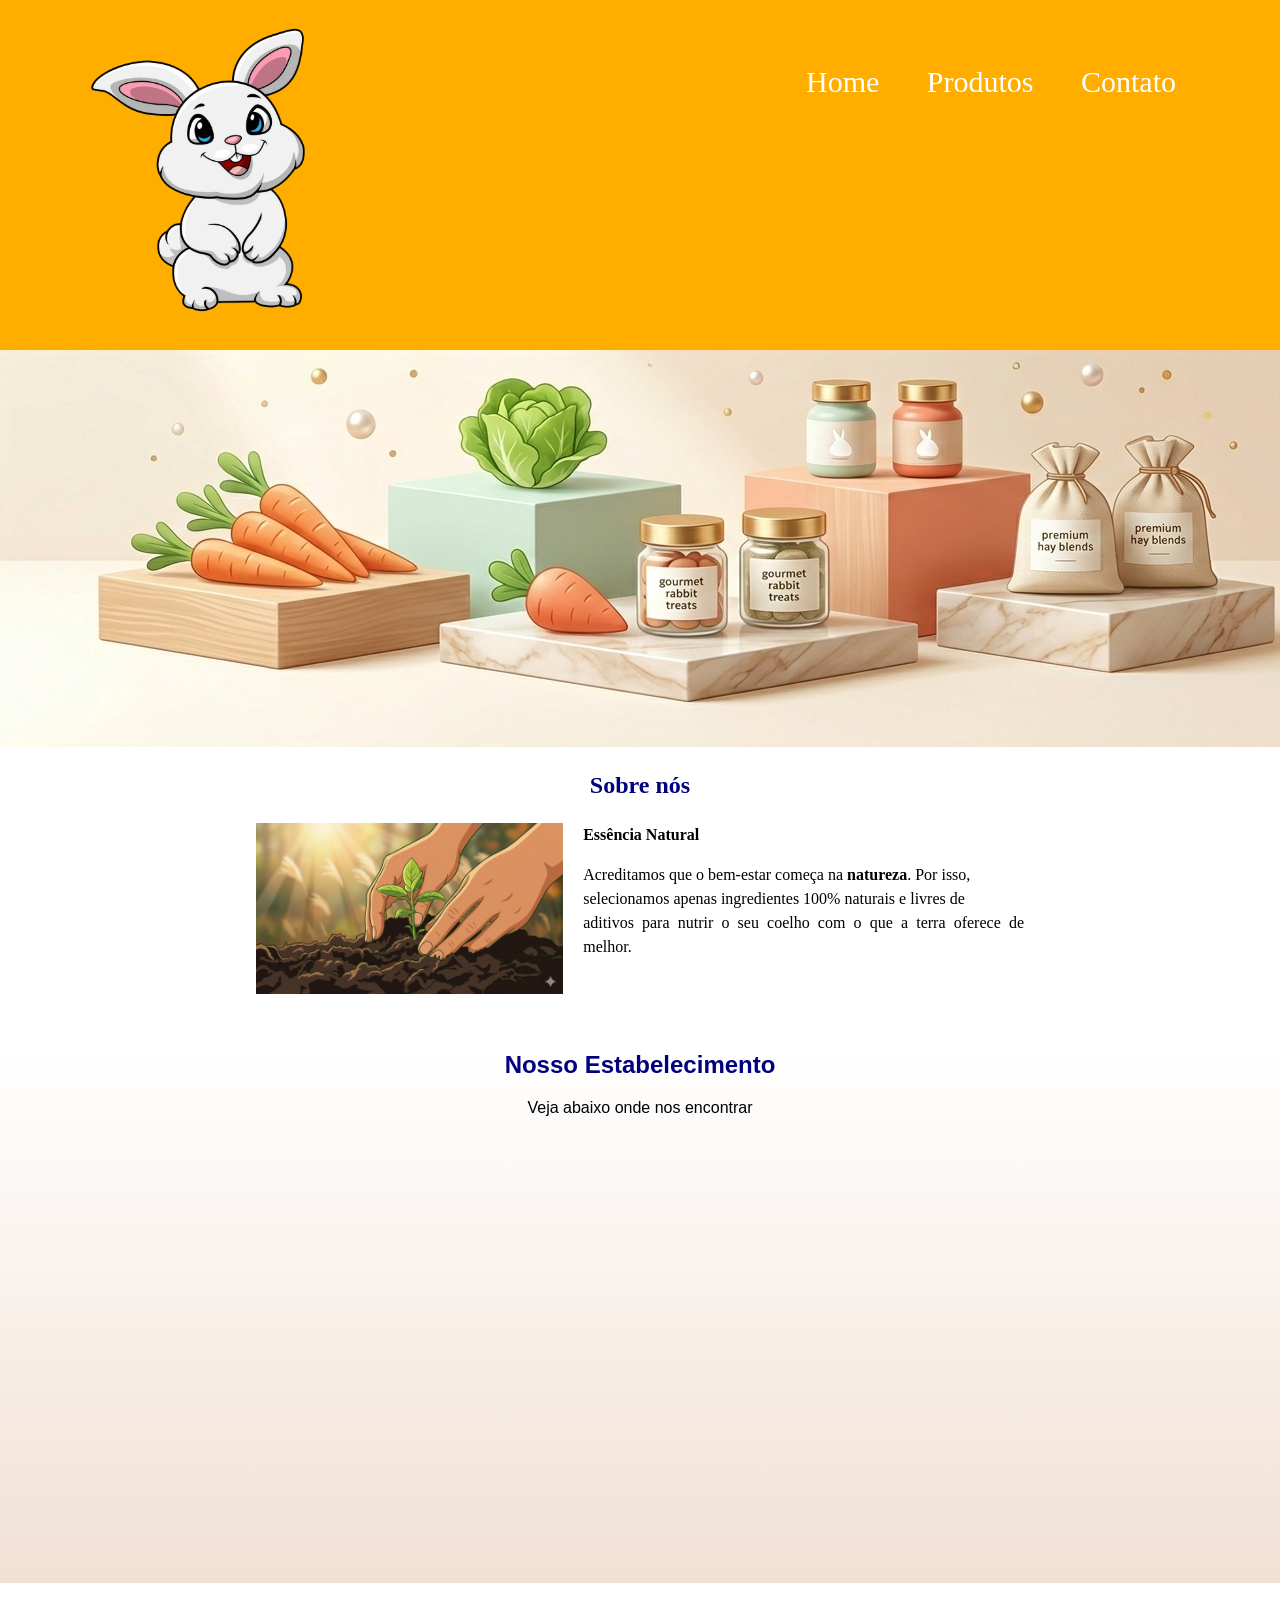
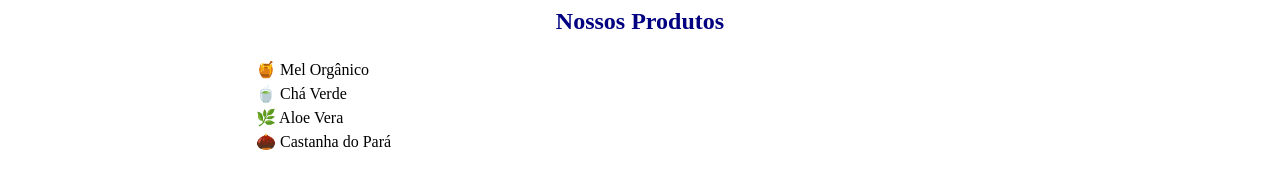
==== index.html @ 25b1f85a "Início do Projeto" ====
<html>
    <head>
        <link href="CSS/estilo.css" rel="stylesheet"/>

        <!--Adicionando ícone-->
        <link href="img/favicon.ico" rel="icon" type="image/x-con"/>
        <title>Preciso pensar em um tema</title>
    </head>
    <body>
        <header>
            <div class="divHeader">
                <img src="img/logo2.png" class="logo"/>
                <nav>
                    <ul>
                        <li>Home</li>
                        <li>Produtos</li>
                        <li>Contato</li>
                    </ul>
                </nav>
            </div>
        </header>
        <!--Banner-->
        <img src="img/imagem1.png" class="imagem2"/>
        <main>
            <!-- Sessão SOBRE NÓS -->
            <section class="sobre_nos">
                <h2 class="titulos titulo_sobre_nos">Sobre nós</h2> 
                <img src="img/imagem3.png" class="img_sobre_nos"/>
                <p>
                    <strong>Essência Natural</strong>  <!-- TEXTO EM NEGRITO -->
                </p>  
                <p>      
                    Acreditamos que o bem-estar começa na <b>natureza</b>. Por isso, <!-- <b> também aplica negrito -->
                    <br> selecionamos apenas ingredientes 100% naturais e livres de 
                    <br>aditivos para nutrir o seu coelho com o que a terra oferece de melhor.<br><br><br><br>
                    <!-- <br> aplica um 'enter' no texto, então ele pula a linha ' -->
                </p>
            </section>

            <!-- SESSÃO: NOSSO ESTABELECIMENTO -->

            <section class="mapa">
                <h2 class="titulos"> Nosso Estabelecimento</h2>
                <p> Veja abaixo onde nos encontrar</p>
                <iframe src="https://www.google.com/maps/embed?pb=!1m18!1m12!1m3!1d3654.865174112648!2d-46.56350044895751!3d-23.64499902409891!2m3!1f0!2f0!3f0!3m2!1i1024!2i768!4f13.1!3m3!1m2!1s0x94ce4328c992748f%3A0xcea3c3e698444297!2sSENAI%20S%C3%A3o%20Caetano%20do%20Sul!5e0!3m2!1spt-BR!2sbr!4v1772755048060!5m2!1spt-BR!2sbr" width="600" height="450" style="border:0;" allowfullscreen="" loading="lazy" referrerpolicy="no-referrer-when-downgrade"></iframe>
            </section>

            <!-- SESSÃO NOSSOS PRODUTOS -->

            <section class="nossos_produtos">
                <h2 class="titulos"> Nossos Produtos</h2>
                <p>
                    🍯 Mel Orgânico<br>
                    🍵 Chá Verde<br>
                    🌿 Aloe Vera<br>
                    🌰 Castanha do Pará<br>
                </p>
            </section>
        </main>
    </body>
</html>
<!--  -->
---- CSS/estilo.css ----
body {
    margin: 0;
    font-family: Verdana, Geneva, Tahoma, sans-serif;
}

/* Estilização do HEADER*/
header {
    background-color: rgb(255, 174, 0);
}

/* ESTILIZAÇÃO DE TITULOS */
.titulos {
    text-align: center;
    color: navy;
}

/*Estilização do LOGO*/
.logo {
    width: 25%;
    padding: 10px 0 20px 3%
        /*padding-left: 5%;
    padding-top: 10px;
    padding-bottom: 20px;*/
}

/*Estilização da Imagem 1*/
.imagem1 {
    width: 100%;
    height: 35%;
    object-fit: cover;
    margin: 0;
}

/*Estilização do MENU*/
nav {
    color: white;
    position: absolute;
    top: 10%;
    right: 5%;
    font-size: 30px;
    font-family: cursive;
}

/*nav em li*/
nav li {
    display: inline;
    margin-right: 40px;
}

.divHeader {
    position: relative;
}

/* Estilização da Sessão SOBRE NÓS */
.sobre_nos {
    width: 60%;
    text-align: justify;
    line-height: 1.5;
    /* espaçamento entre linhas */
    margin-left: 20%;
    font-family: cursive;
}

.img_sobre_nos {
    width: 40%;
    float: left;
    margin-right: 20px;
    /* distanciando a imagem do texto */
}

.titulo_sobre_nos {
    clear: left;
}

/* ESTILIZAÇÃO DA SESSÃO NOSSO ESTABELECIMENTO */
.mapa{
    text-align: center; 
    background: linear-gradient(#FFFFFF, #f1e0d4);
}

/* Estilização da Sessão NOSSOS PRODUTOS */
.nossos_produtos {
    width: 60%;
    text-align: justify;
    line-height: 1.5;
    /* espaçamento entre linhas */
    margin-left: 20%;
    font-family: cursive;
}
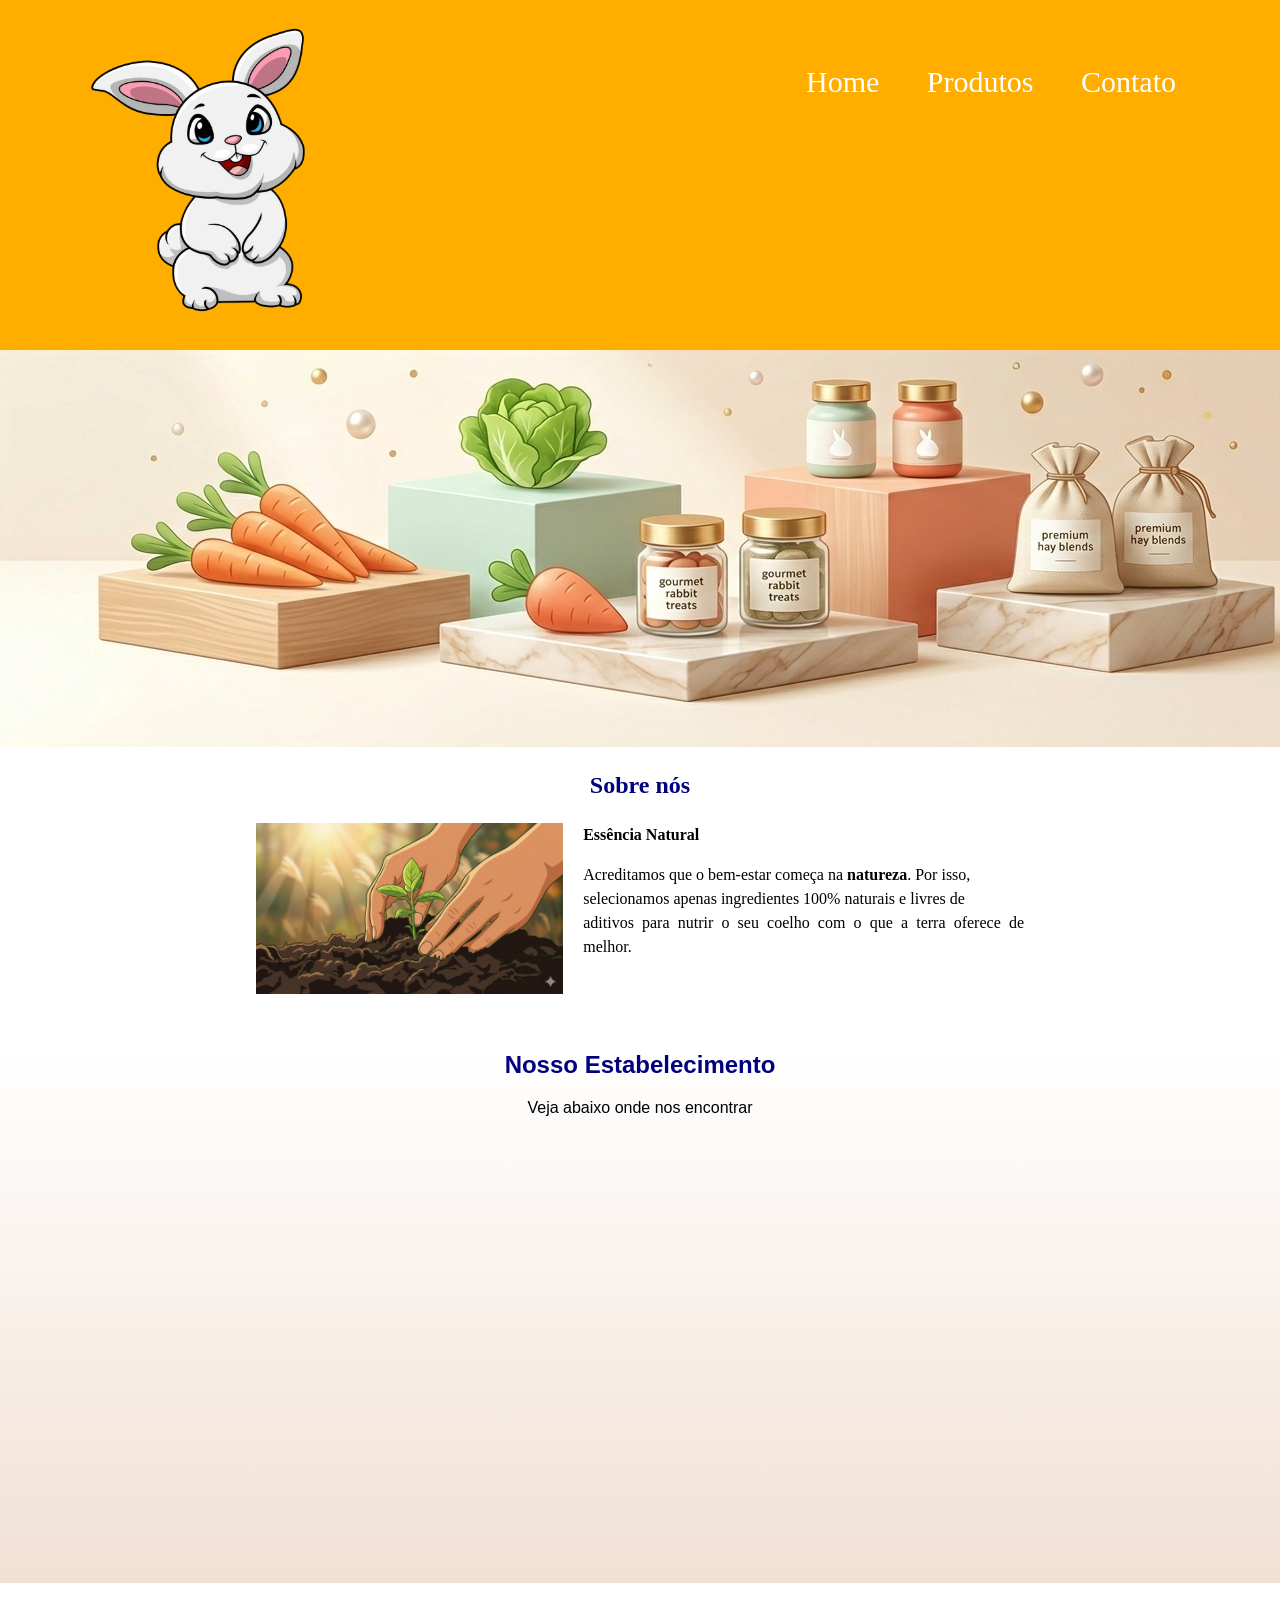
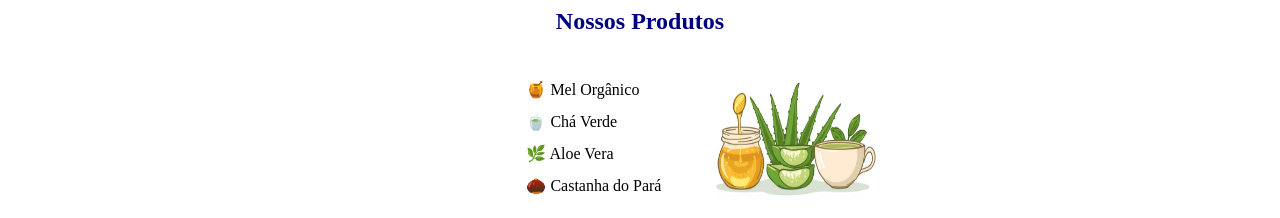
==== commit 53fb673a: "Adicionado a sessão de Nossos Produtos" ====
--- a/index.html
+++ b/index.html
@@ -49,14 +49,19 @@
 
             <section class="nossos_produtos">
                 <h2 class="titulos"> Nossos Produtos</h2>
-                <p>
-                    🍯 Mel Orgânico<br>
-                    🍵 Chá Verde<br>
-                    🌿 Aloe Vera<br>
-                    🌰 Castanha do Pará<br>
-                </p>
+                <div class= "div_nossos_produtos">
+                    <ul class="lista_nossos_produtos"> 
+                        <li>🍯 Mel Orgânico</li>
+                        <li>🍵 Chá Verde</li>
+                        <li>🌿 Aloe Vera</li>
+                        <li>🌰 Castanha do Pará</li>
+                    </ul>
+                    <img src="img/imagem4.png" class="img_sobre_nos"/>
+                </div>
             </section>
+
         </main>
     </body>
 </html>
-<!--  -->+<!--  -->
+
--- a/CSS/estilo.css
+++ b/CSS/estilo.css
@@ -86,4 +86,37 @@
     /* espaçamento entre linhas */
     margin-left: 20%;
     font-family: cursive;
-}+}
+
+.div_nossos_produtos{
+    width: 70%;
+    margin-left: 30%;
+    display: flex;
+}
+
+.img_nossos_produtos{
+    width: 15%;
+    border-radius: 8px;
+    box-shadow: 10px 10px 5px 0px #000000;
+    opacity: 1;
+    transition: 400ms;
+}
+
+.img_nossos_produtos:hover{
+    opacity: 0.5;
+}
+
+.lista_nossos_produtos{
+    width: 30%;
+    display: inline-block;
+    vertical-align: top;
+    list-style: none;
+}
+
+.lista_nossos_produtos li{
+    line-height: 2;
+}
+
+/* .lista_nossos_produtos li:before{
+    content: "";
+} */
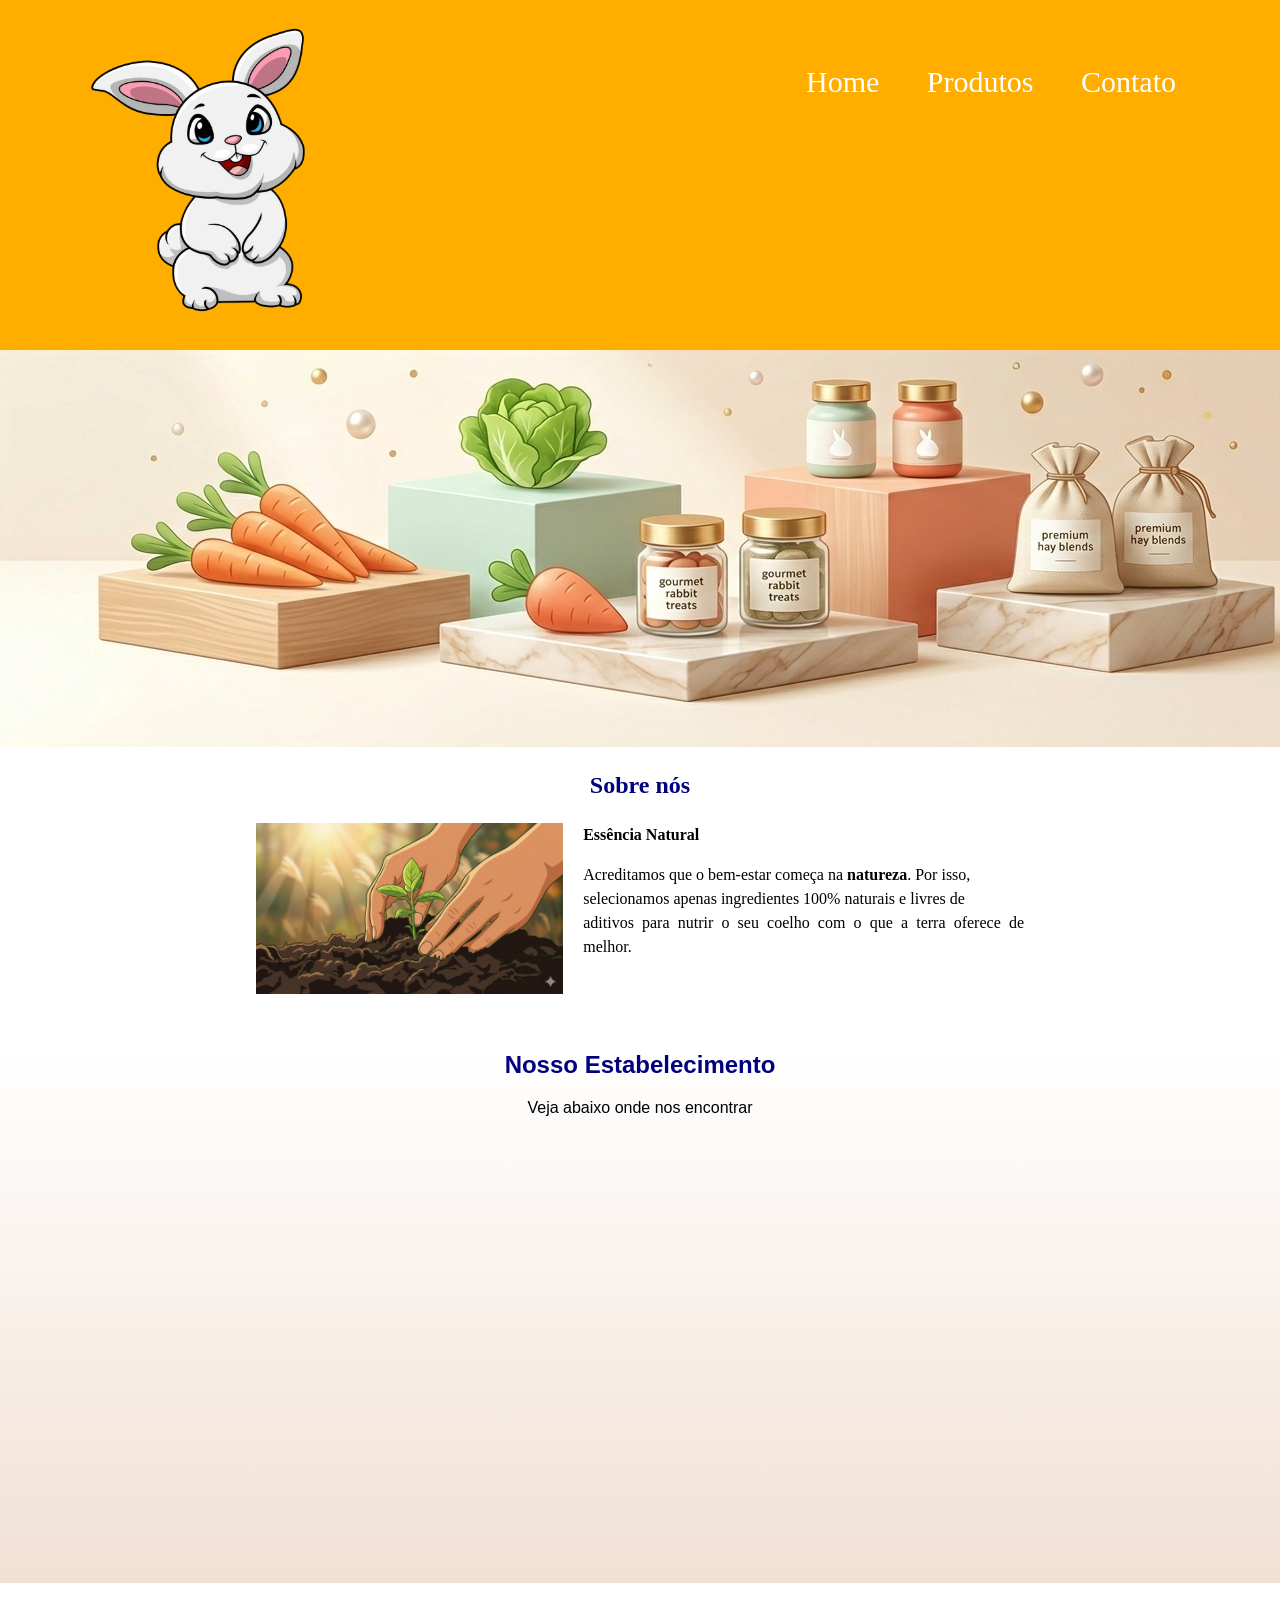
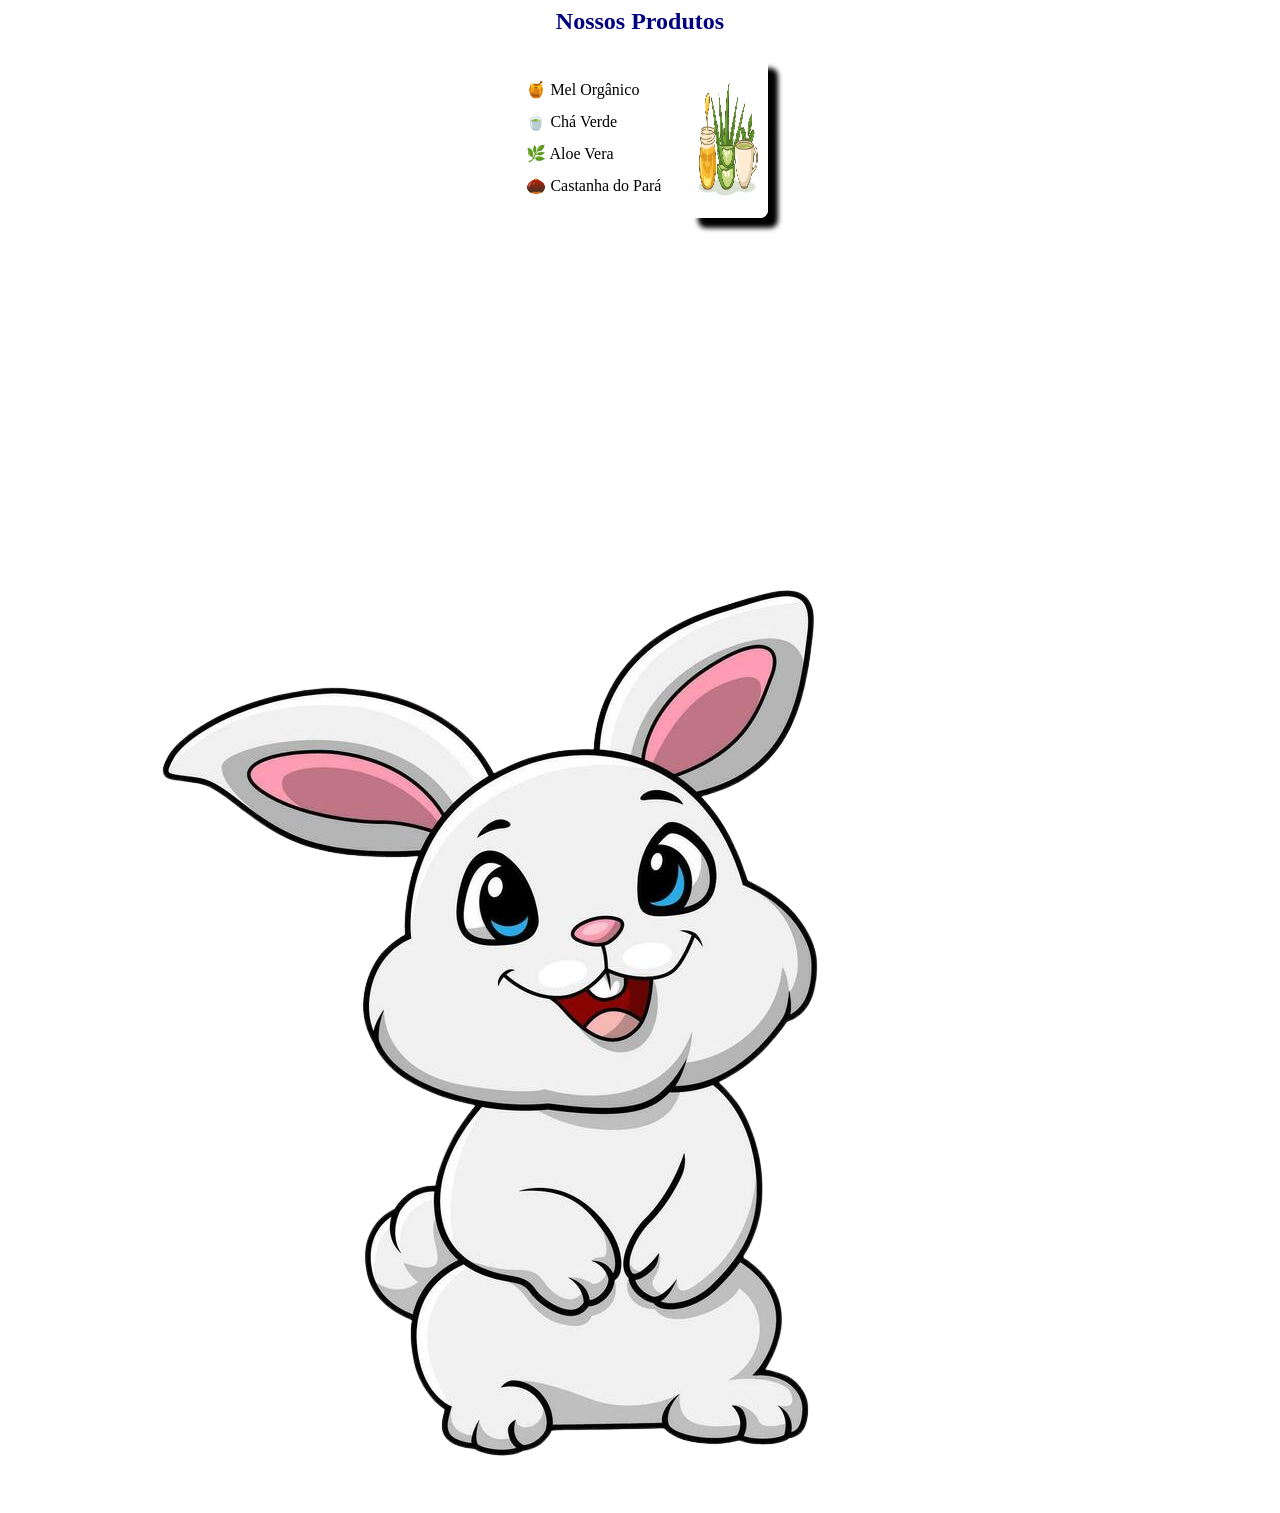
==== commit d4979a9f: "Adicionando video e footer" ====
--- a/index.html
+++ b/index.html
@@ -56,11 +56,18 @@
                         <li>🌿 Aloe Vera</li>
                         <li>🌰 Castanha do Pará</li>
                     </ul>
-                    <img src="img/imagem4.png" class="img_sobre_nos"/>
+                    <img src="img/imagem4.png" class="img_nossos_produtos"/>
                 </div>
-            </section>
-
+            </section>        
+                <!-- VÍDEO -->
+            <section class="video">
+                <iframe width="560" height="315" src="https://www.youtube.com/embed/hio7PNP0SMs?si=nKyiKxH5gjOjFa4C" title="YouTube video player" frameborder="0" allow="accelerometer; autoplay; clipboard-write; encrypted-media; gyroscope; picture-in-picture; web-share" referrerpolicy="strict-origin-when-cross-origin" allowfullscreen></iframe>    
+            </section> 
         </main>
+        <!-- RODAPÉ DA PÁGINA -->
+        <footer>
+             <img src="img/logo2.png" class="logo_footer">
+        </footer>
     </body>
 </html>
 <!--  -->
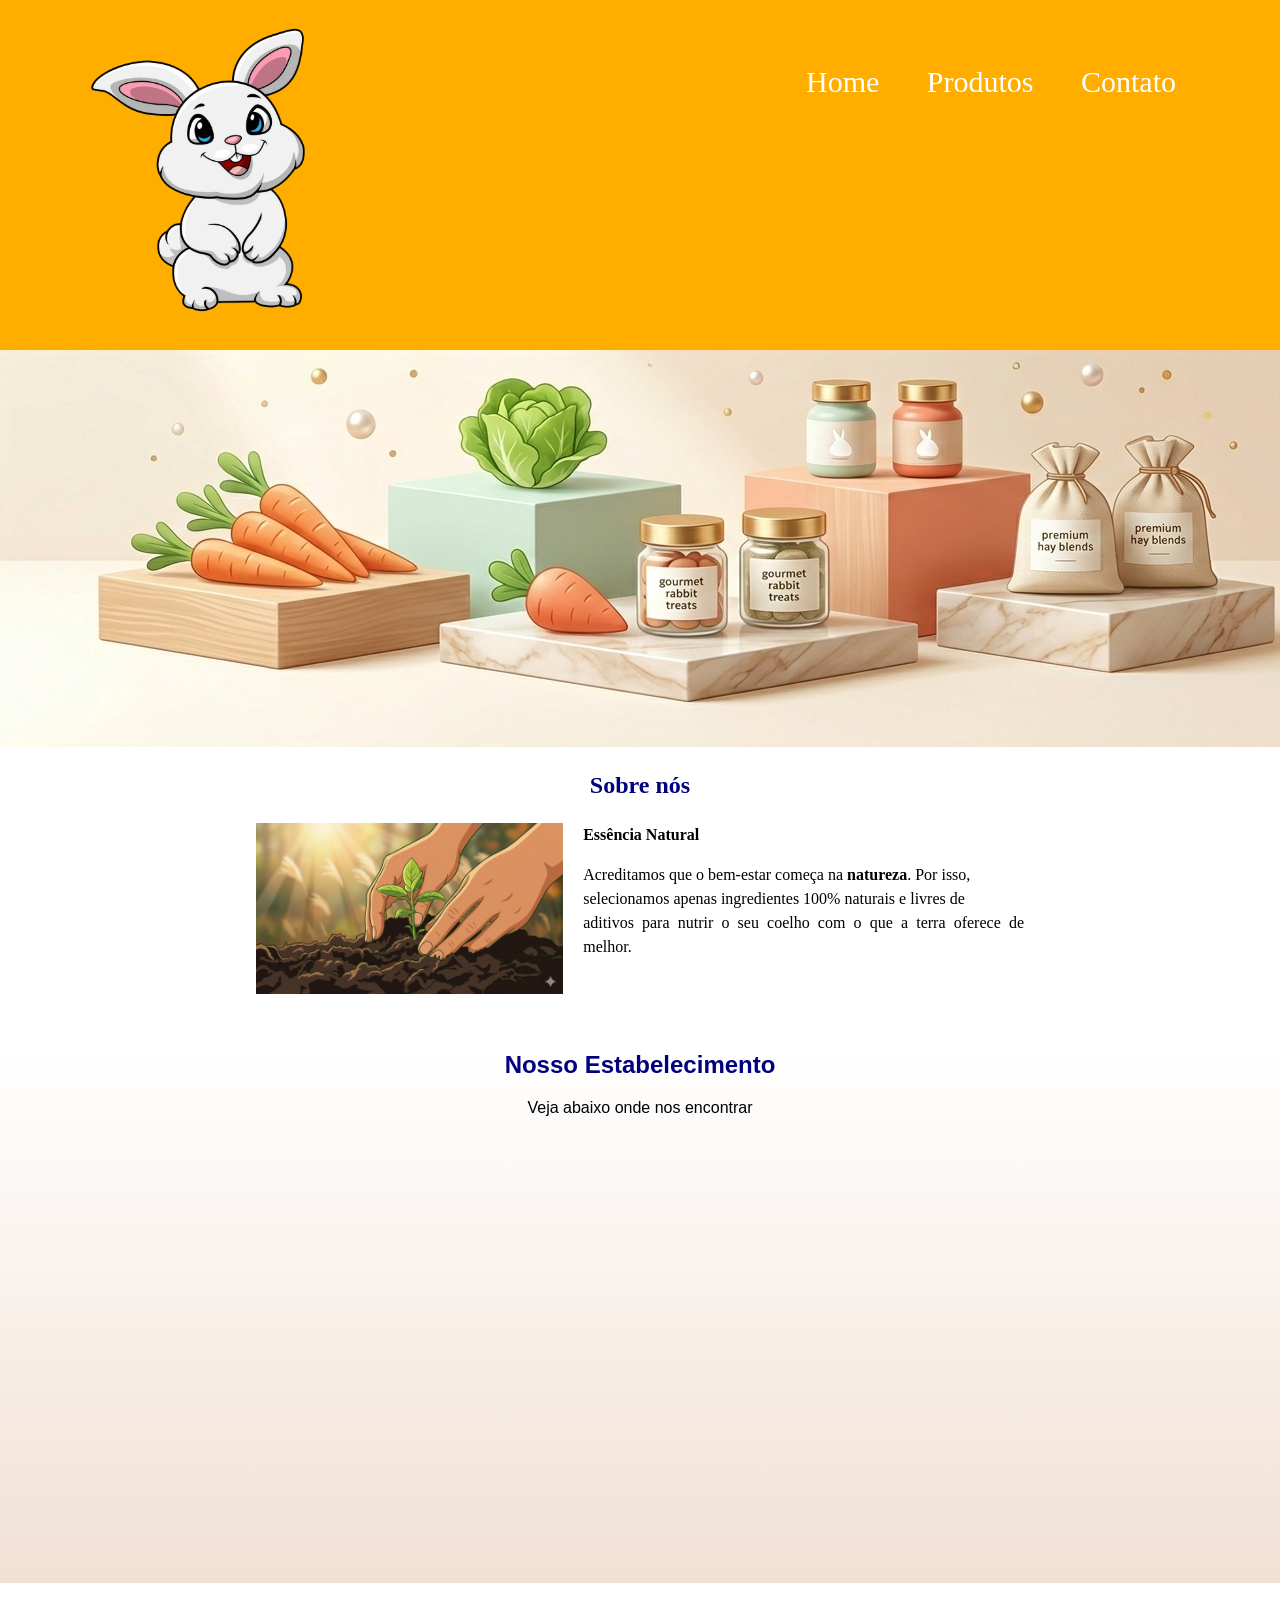
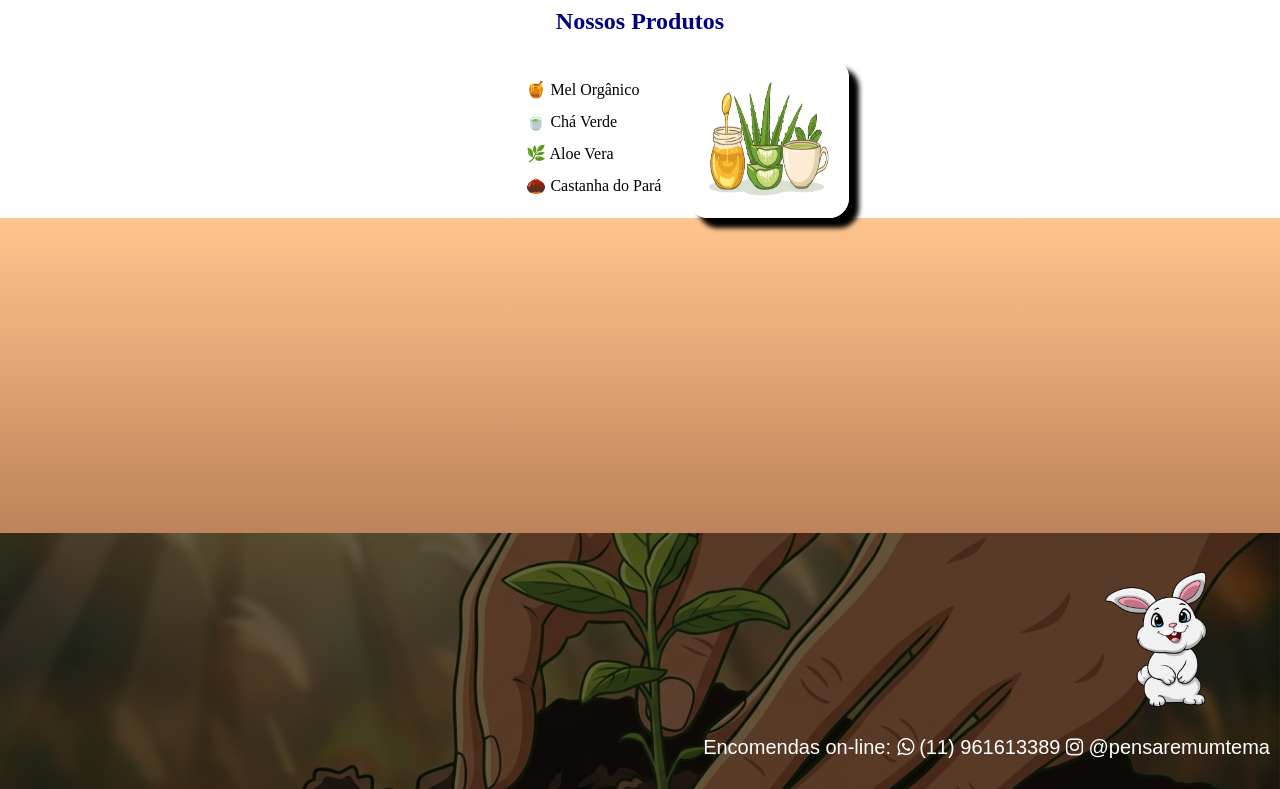
==== commit d875f20f: "Add files via upload" ====
--- a/index.html
+++ b/index.html
@@ -4,6 +4,7 @@
 
         <!--Adicionando ícone-->
         <link href="img/favicon.ico" rel="icon" type="image/x-con"/>
+        <link rel="stylesheet" href="https://maxcdn.bootstrapcdn.com/font-awesome/4.5.0/css/font-awesome.min.css">
         <title>Preciso pensar em um tema</title>
     </head>
     <body>
@@ -67,6 +68,15 @@
         <!-- RODAPÉ DA PÁGINA -->
         <footer>
              <img src="img/logo2.png" class="logo_footer">
+             <p>
+                Encomendas on-line: 
+                <a href="https://wa.me/5511961613389" target="_black">
+                    <i class = "fa fa-whatsapp"></i> (11) 961613389
+                </a>
+                <a href="https://wa.me/5511961613389" target="_black">
+                    <i class="fa fa-instagram"></i> @pensaremumtema  
+                </a>  
+            </p>
         </footer>
     </body>
 </html>
--- a/CSS/estilo.css
+++ b/CSS/estilo.css
@@ -95,15 +95,15 @@
 }
 
 .img_nossos_produtos{
-    width: 15%;
-    border-radius: 8px;
+    width: 30%;
+    border-radius: 20px;
     box-shadow: 10px 10px 5px 0px #000000;
     opacity: 1;
     transition: 400ms;
 }
 
 .img_nossos_produtos:hover{
-    opacity: 0.5;
+    opacity: o.5;
 }
 
 .lista_nossos_produtos{
@@ -119,4 +119,37 @@
 
 /* .lista_nossos_produtos li:before{
     content: "";
-} */+} */
+
+/* SE SSÃO VIDEO */
+.video{
+    text-align: center;
+    background: linear-gradient(#ffc58e, #bd835a);
+}
+
+/* ESTILIZAÇÃO DO FOOTER */
+footer{
+    padding: 30px 10px 10px 0;
+    background: url("../img/imagem3.png");
+    background-size: cover;
+    background-position: center;
+    background-blend-mode: darken;
+    background-color: rgb(0, 0, 0, 0.6);
+}
+
+footer p{
+    color: white;
+    text-align: right;
+    font-size: 20px;
+}
+
+footer a{
+    color: white;
+    text-decoration: none;
+}
+
+.logo_footer{
+    width: 12%;
+    padding-left: 85%;
+}
+
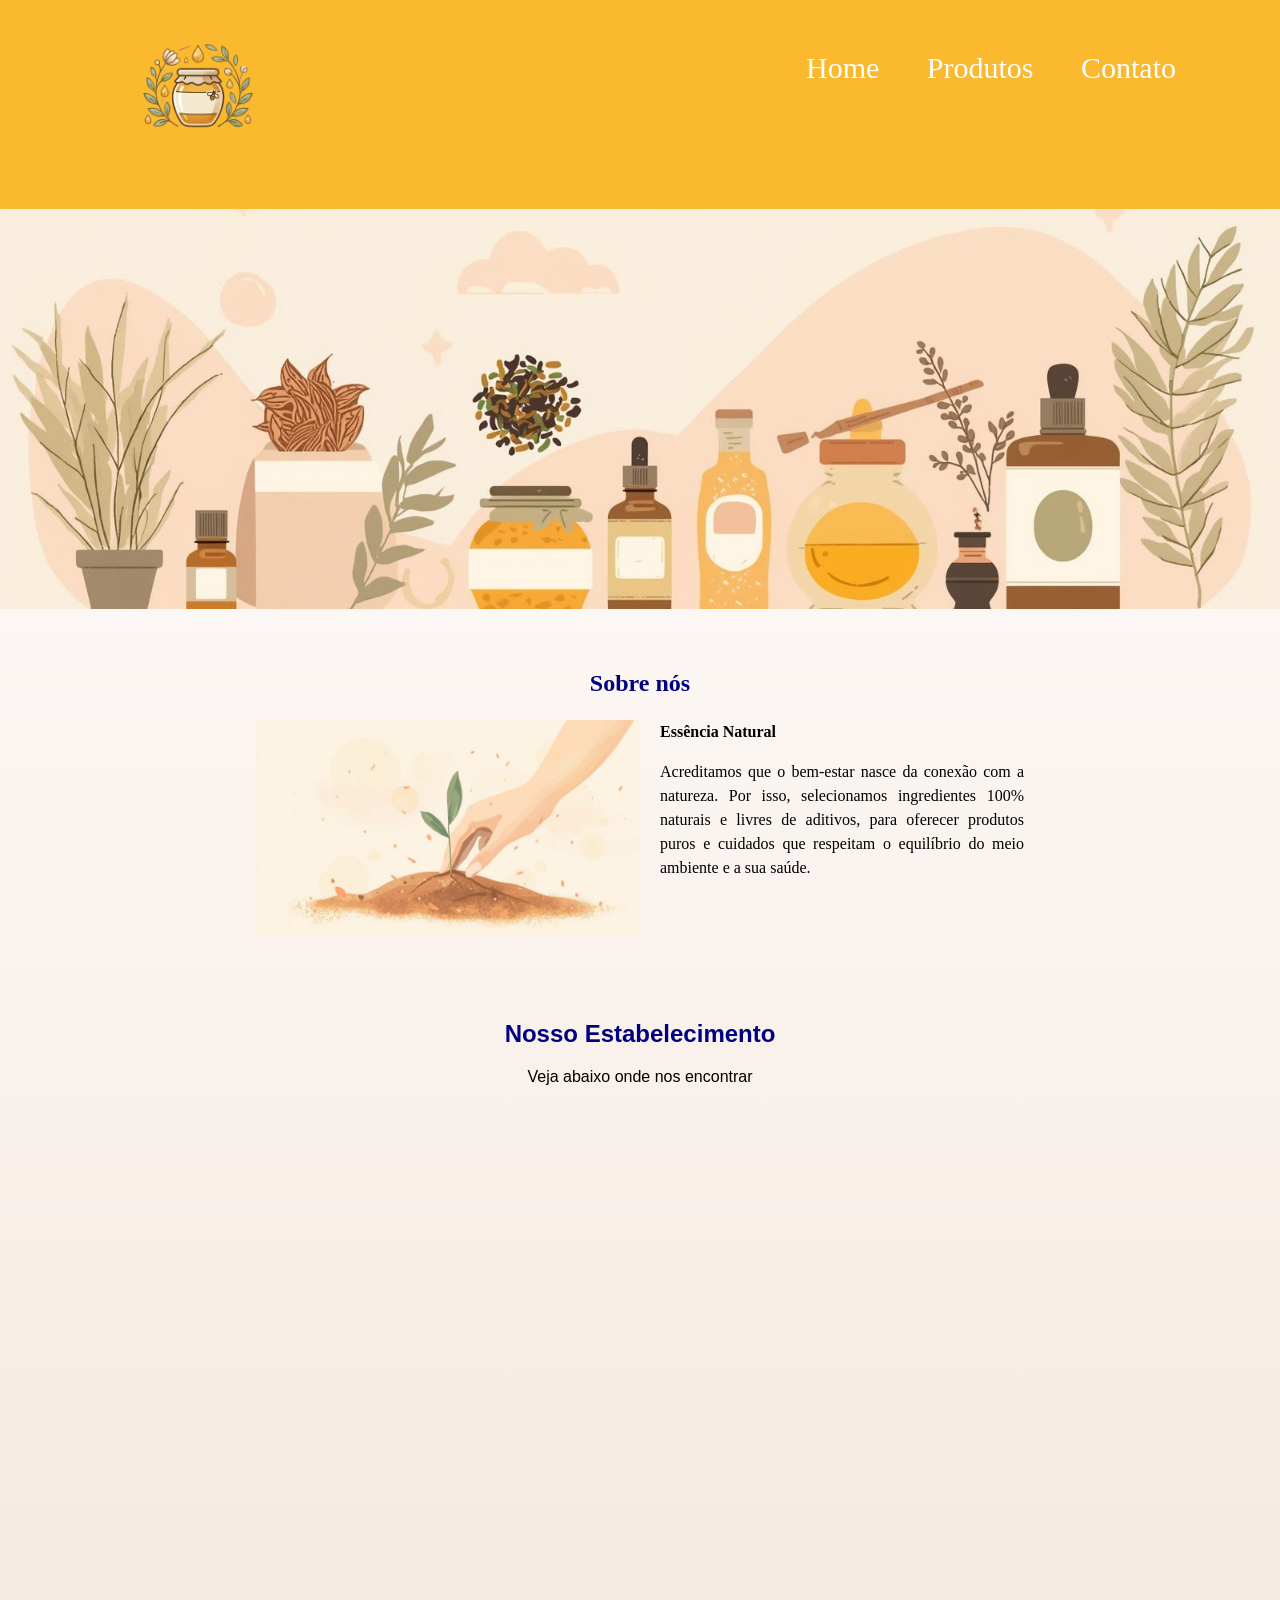
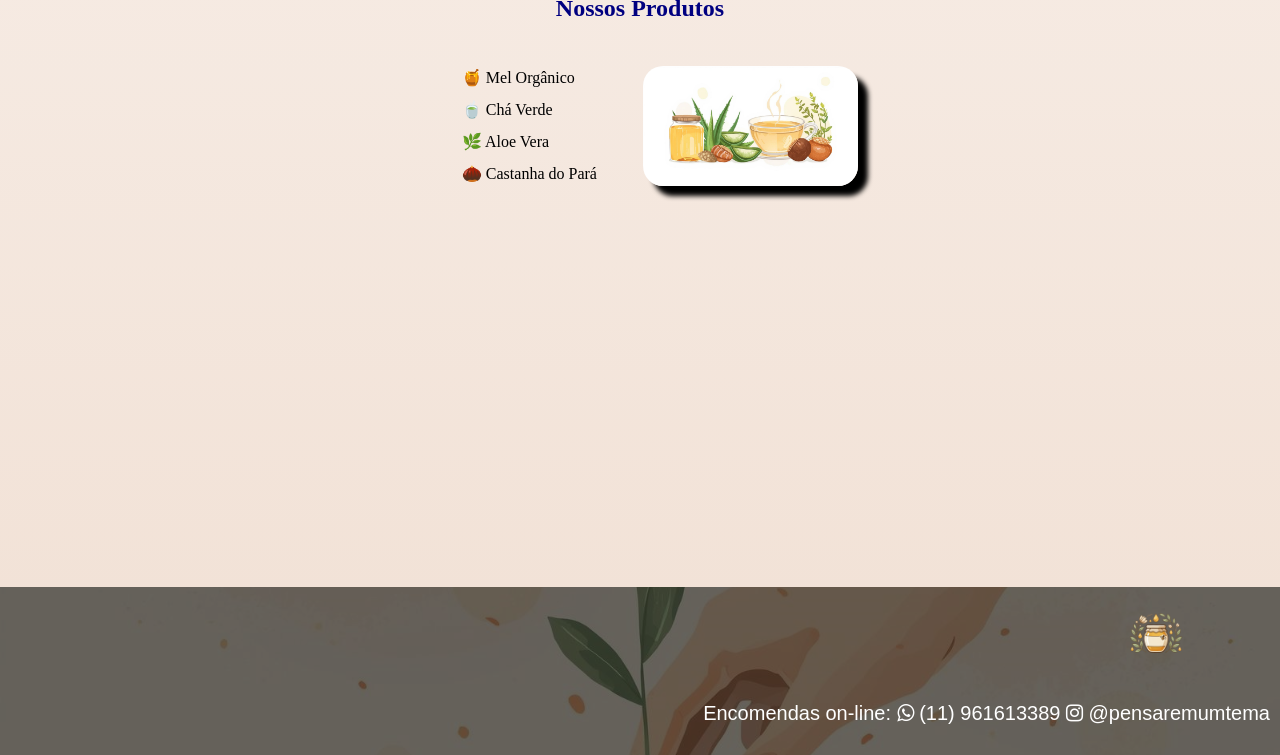
==== commit c83bd685: "Atualização de imagens da página" ====
--- a/index.html
+++ b/index.html
@@ -3,14 +3,14 @@
         <link href="CSS/estilo.css" rel="stylesheet"/>
 
         <!--Adicionando ícone-->
-        <link href="img/favicon.ico" rel="icon" type="image/x-con"/>
+        <link rel="icon" href="img/icon.png" type="image/png">
         <link rel="stylesheet" href="https://maxcdn.bootstrapcdn.com/font-awesome/4.5.0/css/font-awesome.min.css">
         <title>Preciso pensar em um tema</title>
     </head>
     <body>
         <header>
             <div class="divHeader">
-                <img src="img/logo2.png" class="logo"/>
+                <img src="img/logo.png" class="logo"/>
                 <nav>
                     <ul>
                         <li>Home</li>
@@ -21,19 +21,18 @@
             </div>
         </header>
         <!--Banner-->
-        <img src="img/imagem1.png" class="imagem2"/>
-        <main>
+        <img src="img/imagem6.png" class="imagem2"/>
+        <main><br><br>
+
             <!-- Sessão SOBRE NÓS -->
             <section class="sobre_nos">
                 <h2 class="titulos titulo_sobre_nos">Sobre nós</h2> 
-                <img src="img/imagem3.png" class="img_sobre_nos"/>
+                <img src="img/imagem8.png" class="img_sobre_nos"/>
                 <p>
                     <strong>Essência Natural</strong>  <!-- TEXTO EM NEGRITO -->
                 </p>  
                 <p>      
-                    Acreditamos que o bem-estar começa na <b>natureza</b>. Por isso, <!-- <b> também aplica negrito -->
-                    <br> selecionamos apenas ingredientes 100% naturais e livres de 
-                    <br>aditivos para nutrir o seu coelho com o que a terra oferece de melhor.<br><br><br><br>
+                Acreditamos que o bem-estar nasce da conexão com a natureza. Por isso, selecionamos ingredientes 100% naturais e livres de aditivos, para oferecer produtos puros e cuidados que respeitam o equilíbrio do meio ambiente e a sua saúde.<br><br><br><br><br><br>
                     <!-- <br> aplica um 'enter' no texto, então ele pula a linha ' -->
                 </p>
             </section>
@@ -43,7 +42,7 @@
             <section class="mapa">
                 <h2 class="titulos"> Nosso Estabelecimento</h2>
                 <p> Veja abaixo onde nos encontrar</p>
-                <iframe src="https://www.google.com/maps/embed?pb=!1m18!1m12!1m3!1d3654.865174112648!2d-46.56350044895751!3d-23.64499902409891!2m3!1f0!2f0!3f0!3m2!1i1024!2i768!4f13.1!3m3!1m2!1s0x94ce4328c992748f%3A0xcea3c3e698444297!2sSENAI%20S%C3%A3o%20Caetano%20do%20Sul!5e0!3m2!1spt-BR!2sbr!4v1772755048060!5m2!1spt-BR!2sbr" width="600" height="450" style="border:0;" allowfullscreen="" loading="lazy" referrerpolicy="no-referrer-when-downgrade"></iframe>
+                <iframe src="https://www.google.com/maps/embed?pb=!1m18!1m12!1m3!1d3654.865174112648!2d-46.56350044895751!3d-23.64499902409891!2m3!1f0!2f0!3f0!3m2!1i1024!2i768!4f13.1!3m3!1m2!1s0x94ce4328c992748f%3A0xcea3c3e698444297!2sSENAI%20S%C3%A3o%20Caetano%20do%20Sul!5e0!3m2!1spt-BR!2sbr!4v1772755048060!5m2!1spt-BR!2sbr" width="600" height="450" style="border:0;" allowfullscreen="" loading="lazy" referrerpolicy="no-referrer-when-downgrade"></iframe><br><br>
             </section>
 
             <!-- SESSÃO NOSSOS PRODUTOS -->
@@ -57,17 +56,17 @@
                         <li>🌿 Aloe Vera</li>
                         <li>🌰 Castanha do Pará</li>
                     </ul>
-                    <img src="img/imagem4.png" class="img_nossos_produtos"/>
-                </div>
+                    <img src="img/imagem7.png" class="img_nossos_produtos"/>
+                </div> <br><br>
             </section>        
                 <!-- VÍDEO -->
             <section class="video">
-                <iframe width="560" height="315" src="https://www.youtube.com/embed/hio7PNP0SMs?si=nKyiKxH5gjOjFa4C" title="YouTube video player" frameborder="0" allow="accelerometer; autoplay; clipboard-write; encrypted-media; gyroscope; picture-in-picture; web-share" referrerpolicy="strict-origin-when-cross-origin" allowfullscreen></iframe>    
+                <iframe width="560" height="315" src="https://www.youtube.com/embed/hio7PNP0SMs?si=nKyiKxH5gjOjFa4C" title="YouTube video player" frameborder="0" allow="accelerometer; autoplay; clipboard-write; encrypted-media; gyroscope; picture-in-picture; web-share" referrerpolicy="strict-origin-when-cross-origin" allowfullscreen></iframe><br><br>   
             </section> 
         </main>
         <!-- RODAPÉ DA PÁGINA -->
         <footer>
-             <img src="img/logo2.png" class="logo_footer">
+             <img src="img/logo.png" class="logo_footer">
              <p>
                 Encomendas on-line: 
                 <a href="https://wa.me/5511961613389" target="_black">
--- a/CSS/estilo.css
+++ b/CSS/estilo.css
@@ -1,11 +1,13 @@
 body {
     margin: 0;
     font-family: Verdana, Geneva, Tahoma, sans-serif;
+    background: linear-gradient(#FFFFFF, #f1e0d4);
 }
 
 /* Estilização do HEADER*/
 header {
-    background-color: rgb(255, 174, 0);
+    background-color: rgb(250, 185, 46);
+    
 }
 
 /* ESTILIZAÇÃO DE TITULOS */
@@ -26,9 +28,19 @@
 /*Estilização da Imagem 1*/
 .imagem1 {
     width: 100%;
-    height: 35%;
+    height: 30%;
     object-fit: cover;
     margin: 0;
+}
+
+/*Estilização da Imagem 2*/
+.imagem2 {
+    width: 100%;
+    height: auto;
+    max-height: 400px; /* Ajuste o valor para o que achar melhor */
+    display: block;
+    margin: 0;
+    object-fit: cover; /* Para cortar a imagem se ultrapassar altura */
 }
 
 /*Estilização do MENU*/
@@ -52,6 +64,7 @@
 }
 
 /* Estilização da Sessão SOBRE NÓS */
+
 .sobre_nos {
     width: 60%;
     text-align: justify;
@@ -62,7 +75,7 @@
 }
 
 .img_sobre_nos {
-    width: 40%;
+    width: 50%;
     float: left;
     margin-right: 20px;
     /* distanciando a imagem do texto */
@@ -72,30 +85,34 @@
     clear: left;
 }
 
+
 /* ESTILIZAÇÃO DA SESSÃO NOSSO ESTABELECIMENTO */
 .mapa{
     text-align: center; 
-    background: linear-gradient(#FFFFFF, #f1e0d4);
+    /* background: linear-gradient(#FFFFFF, #f1e0d4); */
+    background: transparent;
 }
 
 /* Estilização da Sessão NOSSOS PRODUTOS */
 .nossos_produtos {
     width: 60%;
-    text-align: justify;
+    text-align: left; /* para o texto ficar alinhado normal */
     line-height: 1.5;
-    /* espaçamento entre linhas */
-    margin-left: 20%;
+    margin: 0 auto; /* centraliza bloco */
     font-family: cursive;
 }
 
-.div_nossos_produtos{
+.div_nossos_produtos {
     width: 70%;
-    margin-left: 30%;
+    margin: 0 auto; /* centraliza horizontalmente */
     display: flex;
+    justify-content: center; /* alinha os itens no centro */
+    align-items: center; /* alinha verticalmente */
+    gap: 20px; /* espaço entre texto e imagem */
 }
 
 .img_nossos_produtos{
-    width: 30%;
+    width: 40%;
     border-radius: 20px;
     box-shadow: 10px 10px 5px 0px #000000;
     opacity: 1;
@@ -124,13 +141,14 @@
 /* SE SSÃO VIDEO */
 .video{
     text-align: center;
-    background: linear-gradient(#ffc58e, #bd835a);
+    /* background: linear-gradient(#ffc58e, #bd835a); */
+    background: transparent;
 }
 
 /* ESTILIZAÇÃO DO FOOTER */
 footer{
-    padding: 30px 10px 10px 0;
-    background: url("../img/imagem3.png");
+    padding: 10px 10px 10px 0;
+    background: url("../img/imagem8.png");
     background-size: cover;
     background-position: center;
     background-blend-mode: darken;
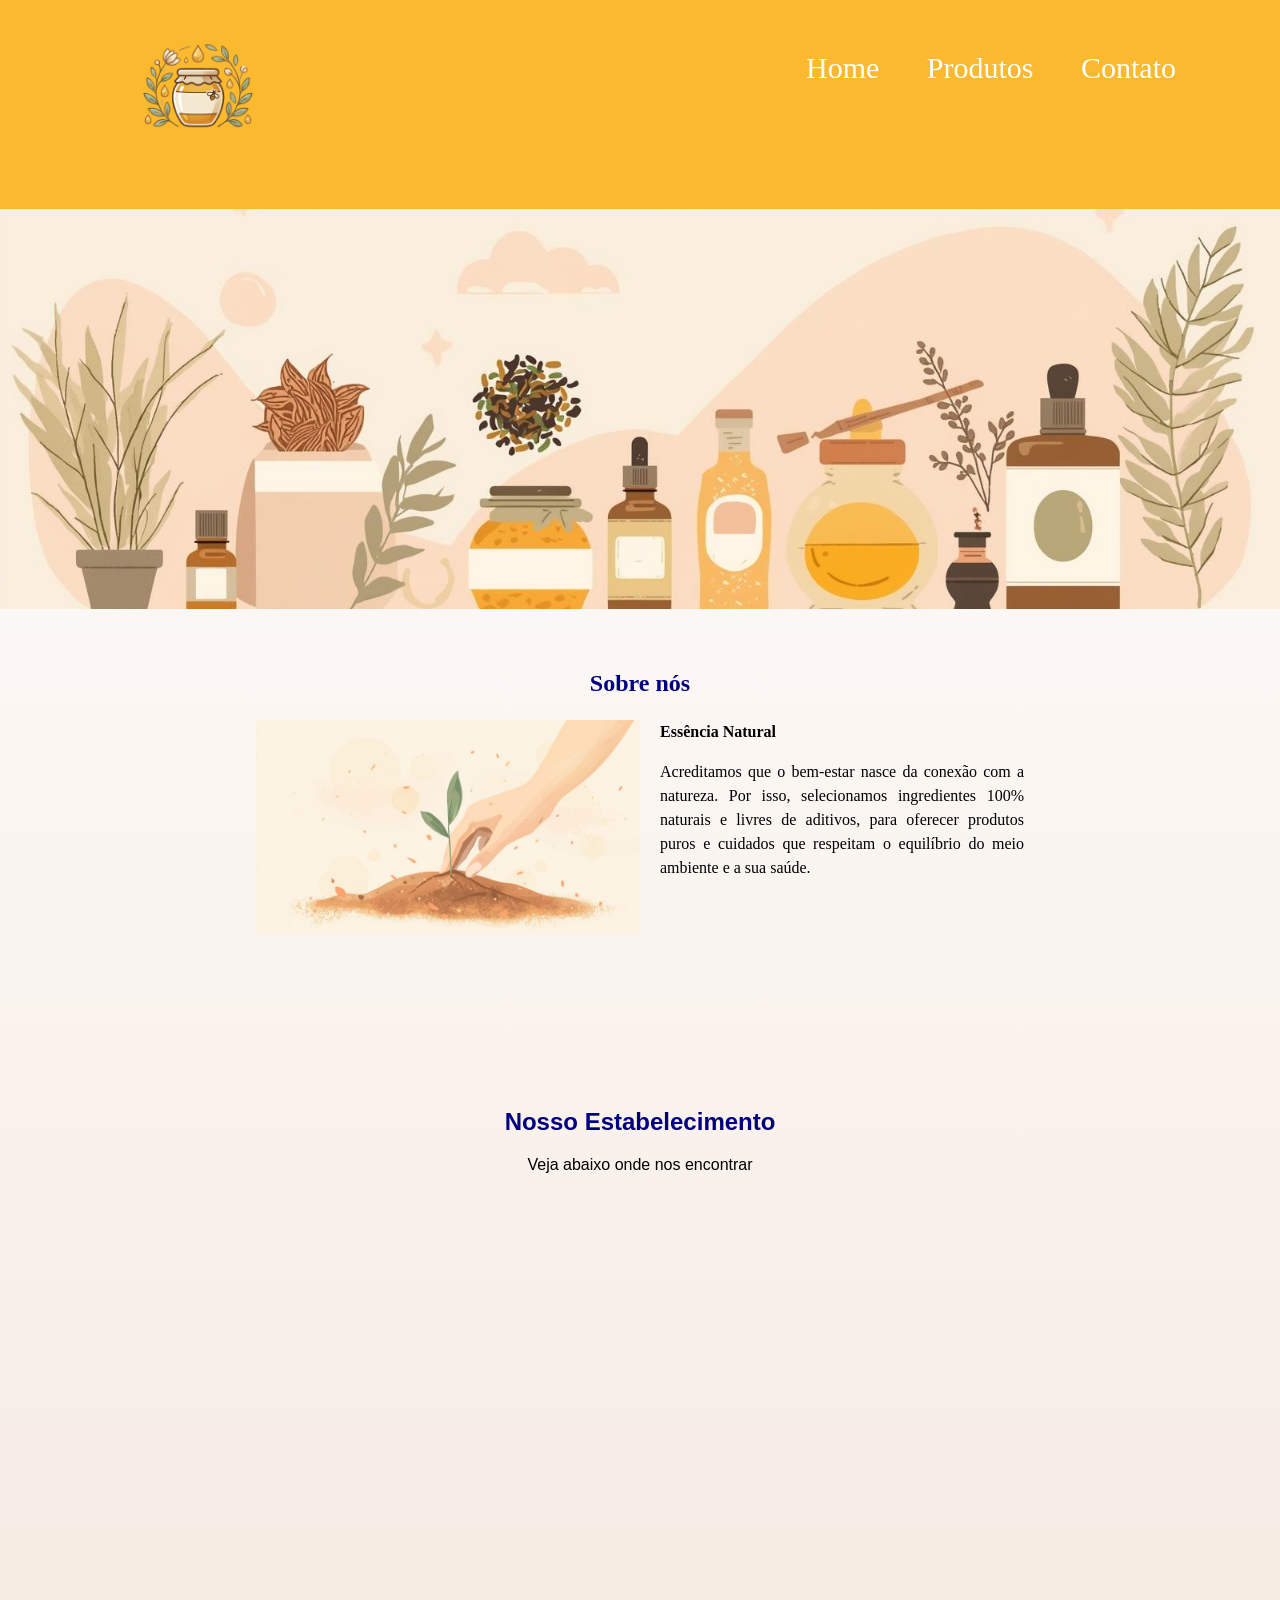
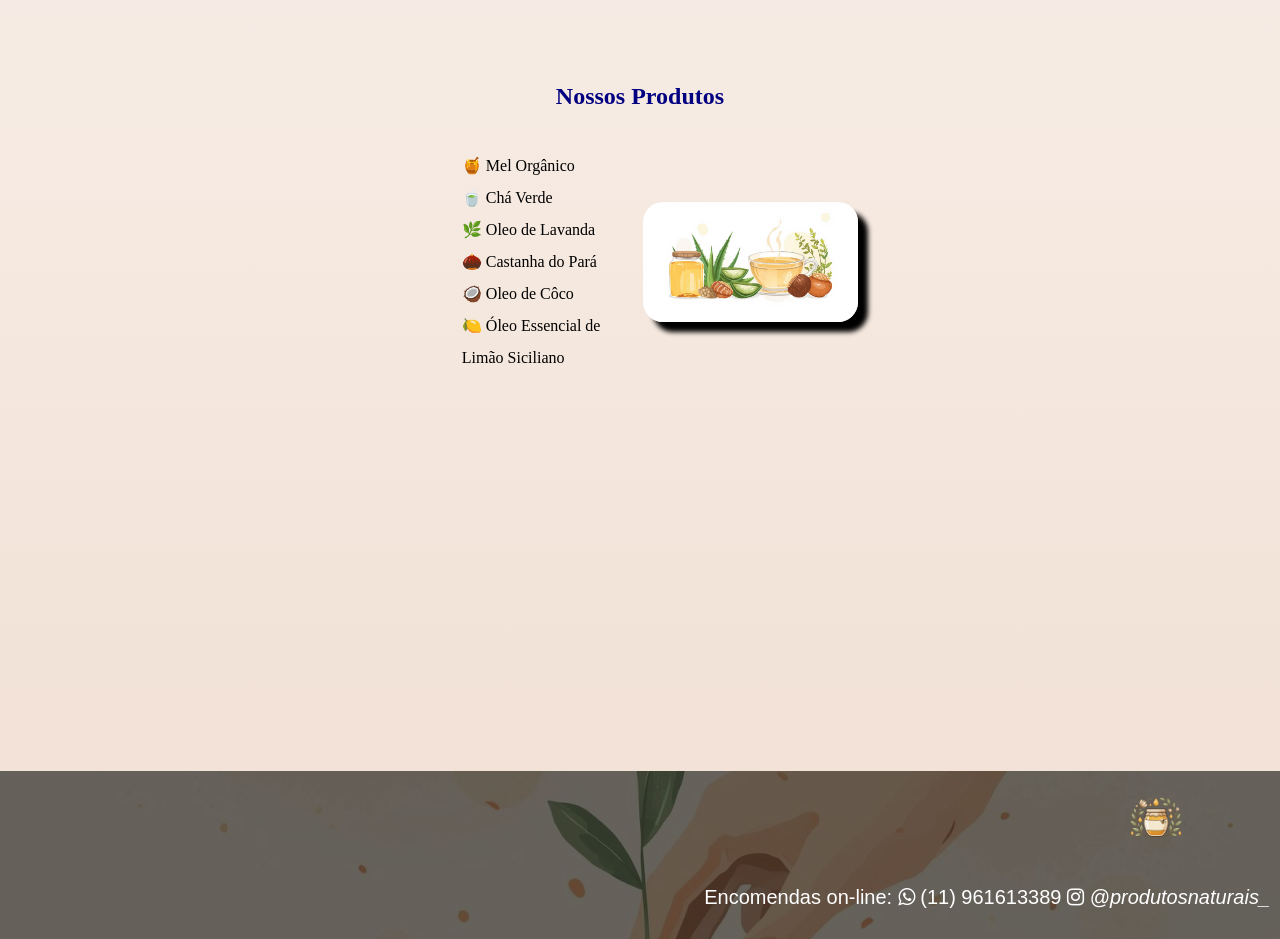
==== commit 5a8416b5: "Add files via upload" ====
--- a/index.html
+++ b/index.html
@@ -34,7 +34,7 @@
                 <p>      
                 Acreditamos que o bem-estar nasce da conexão com a natureza. Por isso, selecionamos ingredientes 100% naturais e livres de aditivos, para oferecer produtos puros e cuidados que respeitam o equilíbrio do meio ambiente e a sua saúde.<br><br><br><br><br><br>
                     <!-- <br> aplica um 'enter' no texto, então ele pula a linha ' -->
-                </p>
+                </p><br><br><br>
             </section>
 
             <!-- SESSÃO: NOSSO ESTABELECIMENTO -->
@@ -53,8 +53,10 @@
                     <ul class="lista_nossos_produtos"> 
                         <li>🍯 Mel Orgânico</li>
                         <li>🍵 Chá Verde</li>
-                        <li>🌿 Aloe Vera</li>
+                        <li>🌿 Oleo de Lavanda</li>
                         <li>🌰 Castanha do Pará</li>
+                        <li>🥥 Oleo de Côco</li>
+                        <li>🍋 Óleo Essencial de Limão Siciliano</li>
                     </ul>
                     <img src="img/imagem7.png" class="img_nossos_produtos"/>
                 </div> <br><br>
@@ -73,9 +75,9 @@
                     <i class = "fa fa-whatsapp"></i> (11) 961613389
                 </a>
                 <a href="https://wa.me/5511961613389" target="_black">
-                    <i class="fa fa-instagram"></i> @pensaremumtema  
+                    <i href="https://instagram.com/produtosnaturais_" target="_blank"><i class="fa fa-instagram"></i> @produtosnaturais_  
                 </a>  
-            </p>
+             </p>
         </footer>
     </body>
 </html>
--- a/CSS/estilo.css
+++ b/CSS/estilo.css
@@ -138,7 +138,7 @@
     content: "";
 } */
 
-/* SE SSÃO VIDEO */
+/* SESSÃO VIDEO */
 .video{
     text-align: center;
     /* background: linear-gradient(#ffc58e, #bd835a); */
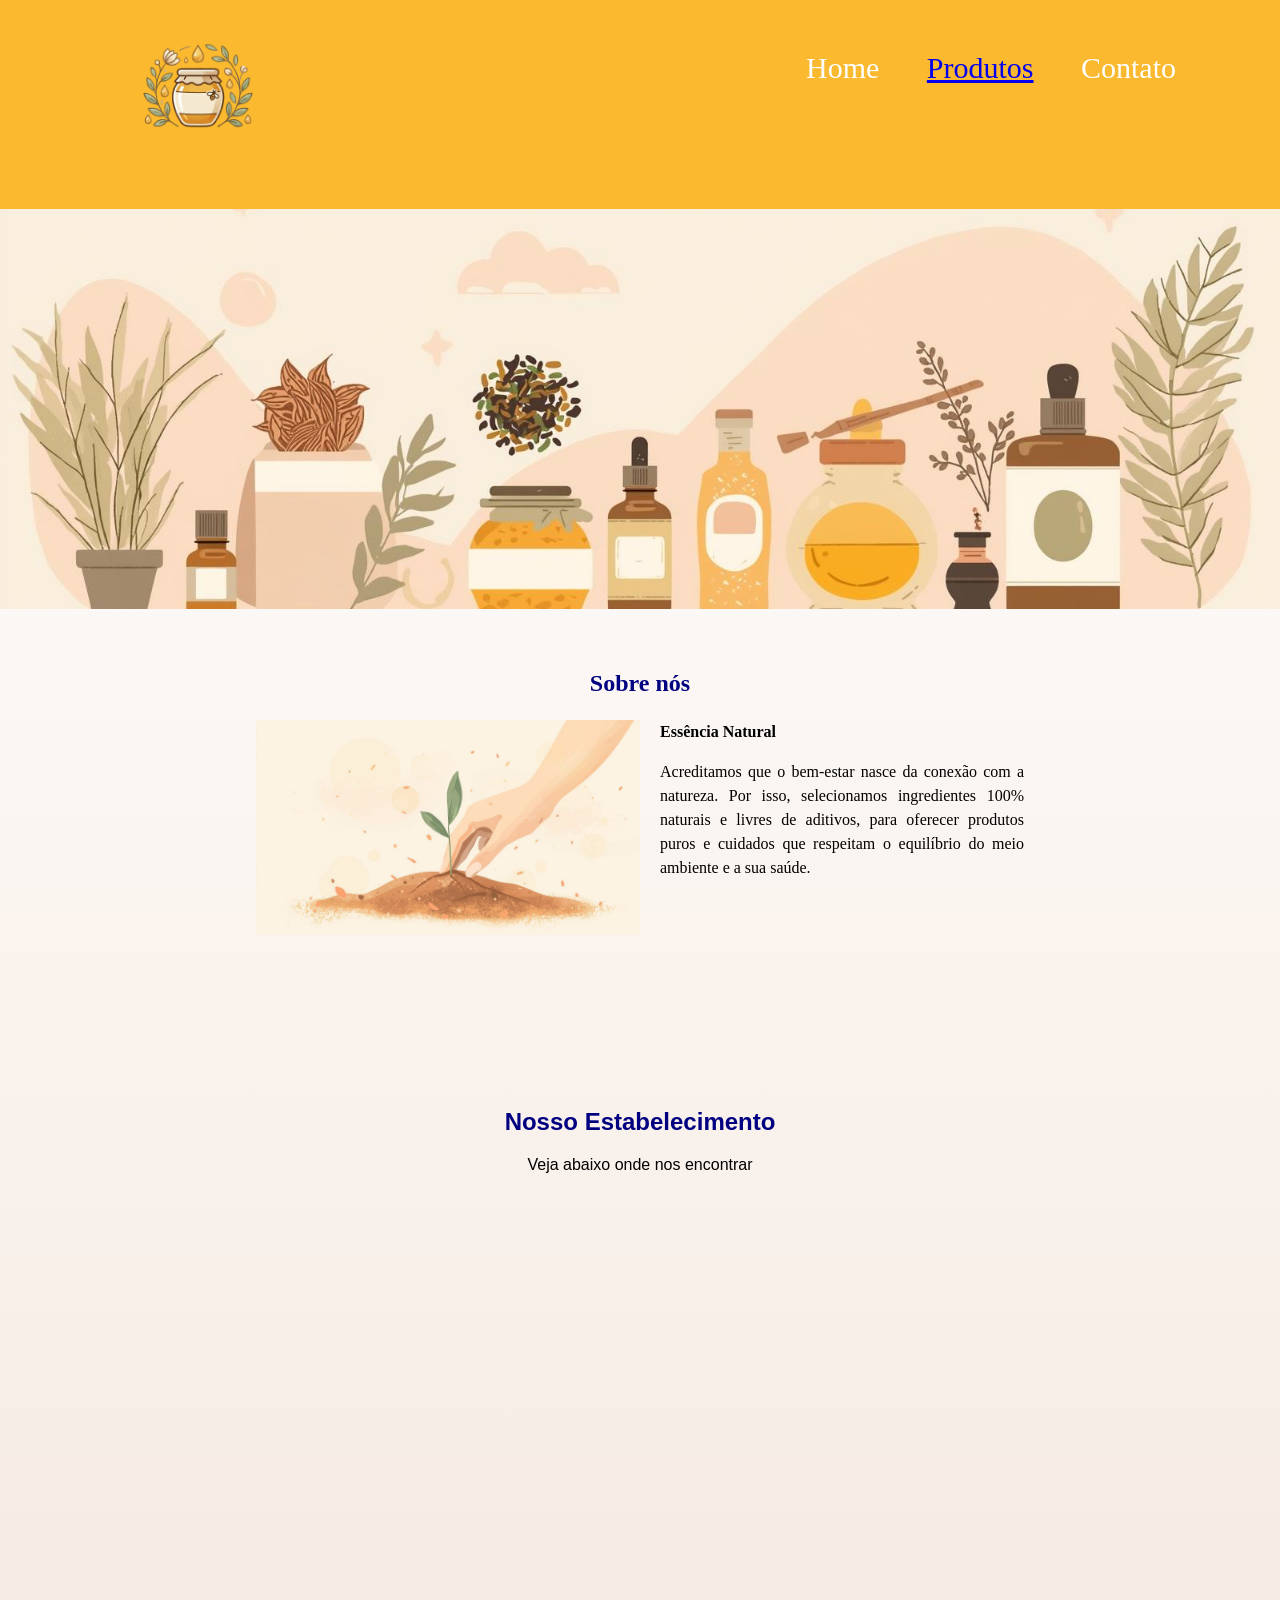
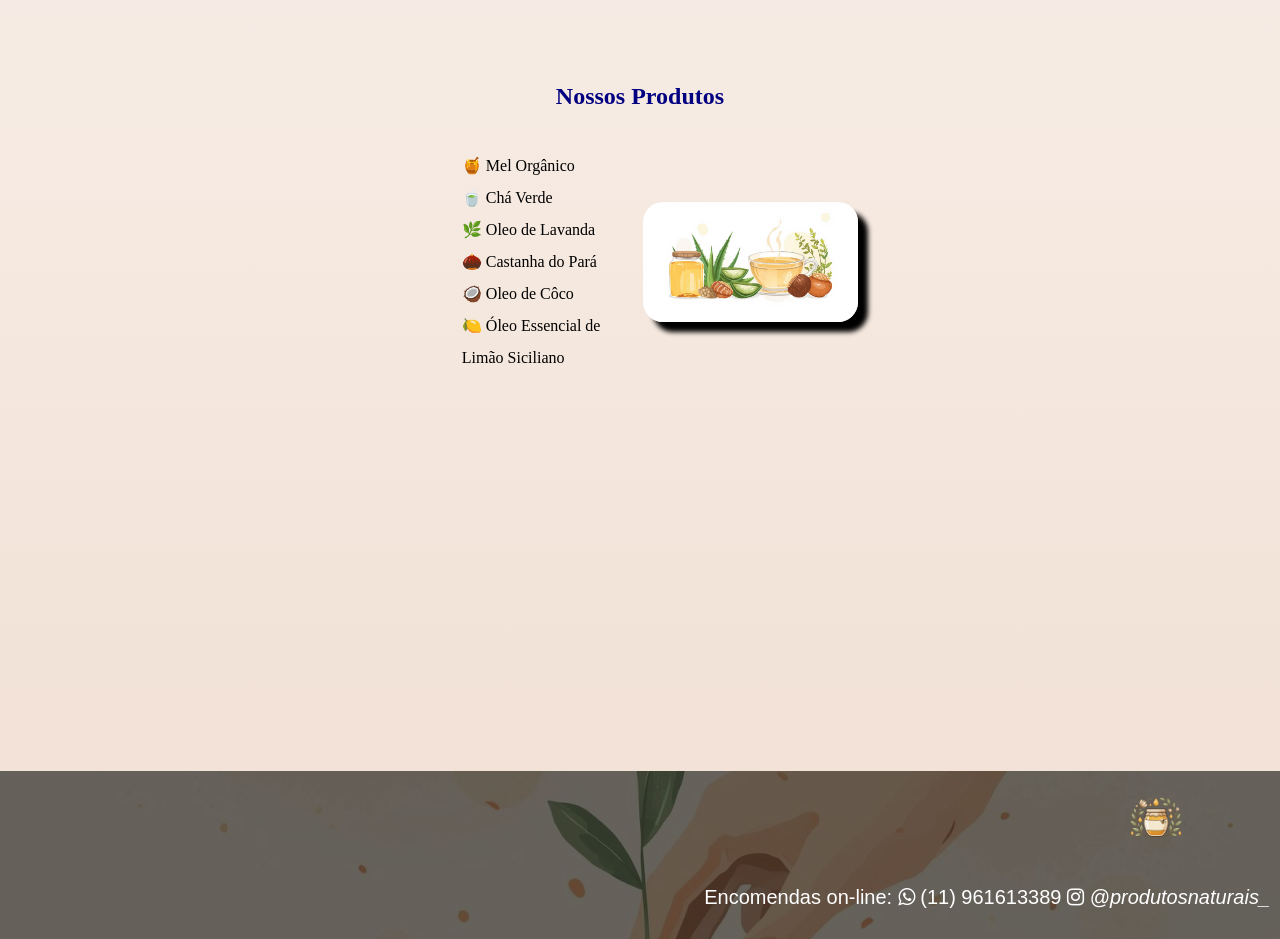
==== commit dc58150b: "Update index.html Adicionando pagina de produtos" ====
--- a/index.html
+++ b/index.html
@@ -14,7 +14,7 @@
                 <nav>
                     <ul>
                         <li>Home</li>
-                        <li>Produtos</li>
+                        <li><a href="telas/produtos.html">Produtos</a></li>
                         <li>Contato</li>
                     </ul>
                 </nav>
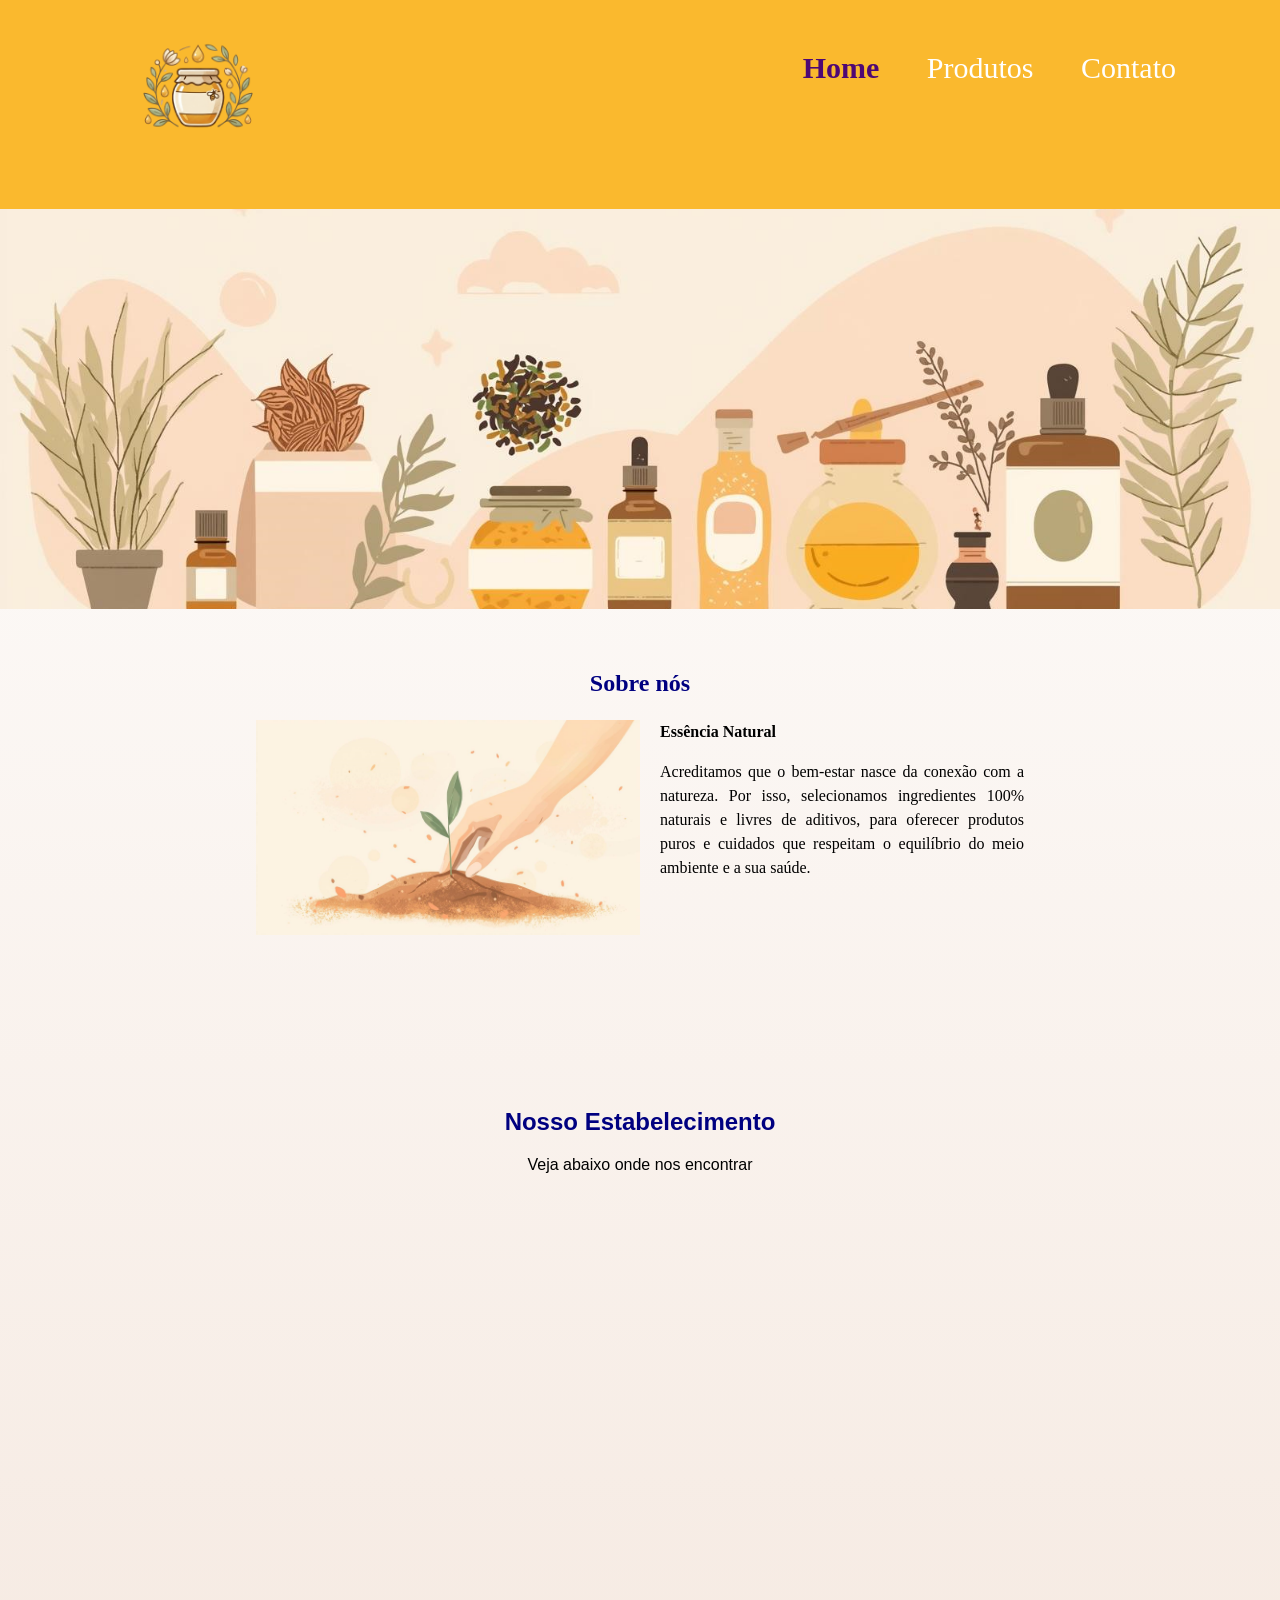
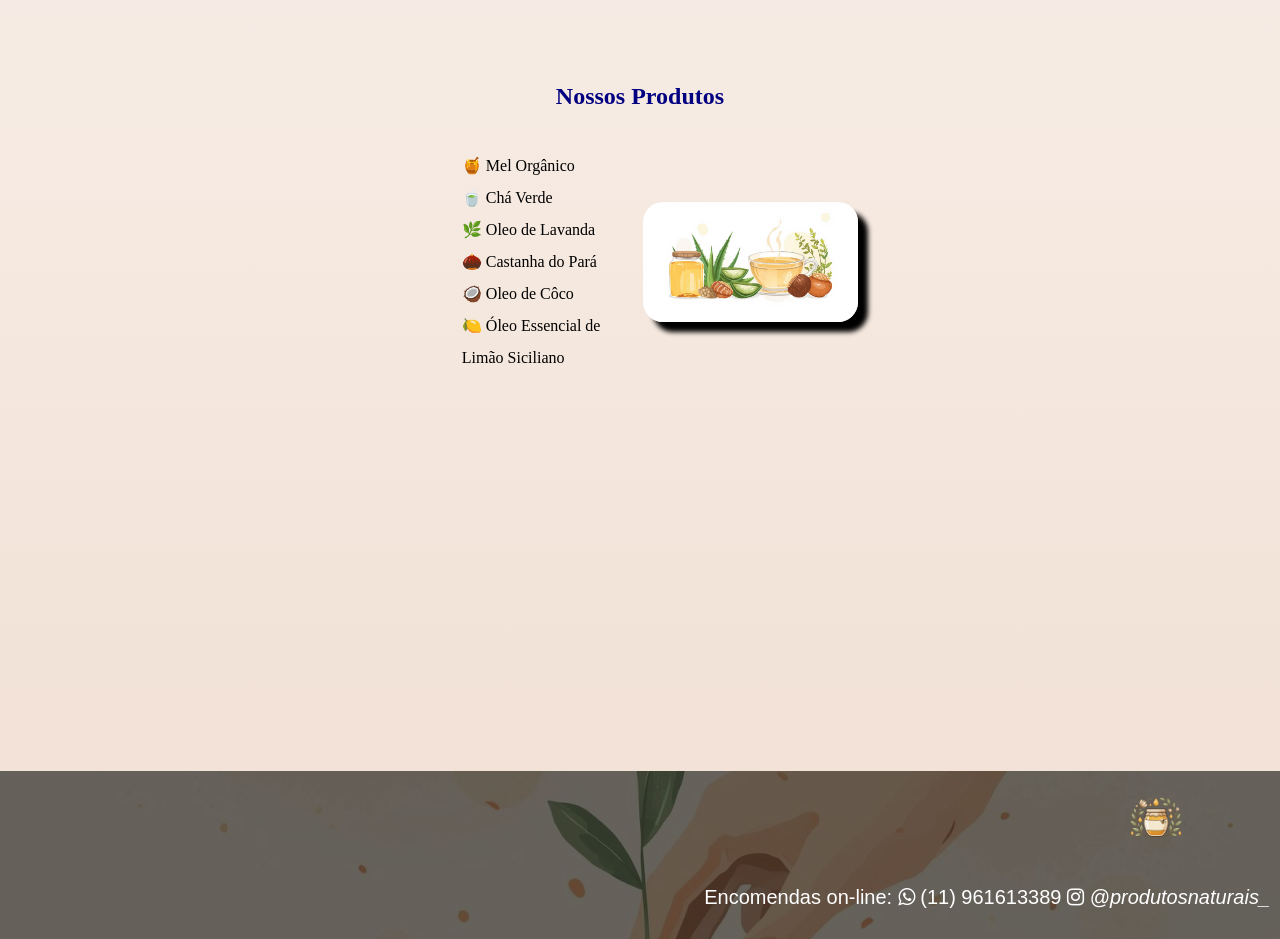
==== commit ea544f2c: "Atualizações finais do projeto Html" ====
--- a/index.html
+++ b/index.html
@@ -3,21 +3,22 @@
         <link href="CSS/estilo.css" rel="stylesheet"/>
 
         <!--Adicionando ícone-->
-        <link rel="icon" href="img/icon.png" type="image/png">
+        <link rel="icon" href="img/plantar.png" type="image/png">
         <link rel="stylesheet" href="https://maxcdn.bootstrapcdn.com/font-awesome/4.5.0/css/font-awesome.min.css">
-        <title>Preciso pensar em um tema</title>
+        <title>Produtos Naturais - Home</title>
+
     </head>
     <body>
         <header>
             <div class="divHeader">
                 <img src="img/logo.png" class="logo"/>
-                <nav>
-                    <ul>
-                        <li>Home</li>
-                        <li><a href="telas/produtos.html">Produtos</a></li>
-                        <li>Contato</li>
-                    </ul>
-                </nav>
+                    <nav>
+                        <ul>
+                            <li><a href="index.html" class="pagina-atual">Home</a></li>
+                            <li><a href="telas/produtos.html">Produtos</a></li>
+                            <li><a href="telas/contatos.html">Contato</a></li>
+                        </ul>
+                    </nav>
             </div>
         </header>
         <!--Banner-->
--- a/CSS/estilo.css
+++ b/CSS/estilo.css
@@ -1,31 +1,72 @@
+/* ==========================================================================
+   CONFIGURAÇÕES GERAIS E BASE
+   ========================================================================== */
 body {
     margin: 0;
     font-family: Verdana, Geneva, Tahoma, sans-serif;
     background: linear-gradient(#FFFFFF, #f1e0d4);
 }
 
-/* Estilização do HEADER*/
-header {
-    background-color: rgb(250, 185, 46);
-    
-}
-
-/* ESTILIZAÇÃO DE TITULOS */
+/* ESTILIZAÇÃO DE TÍTULOS GERAIS */
 .titulos {
     text-align: center;
     color: navy;
 }
 
-/*Estilização do LOGO*/
+/* ==========================================================================
+   CABEÇALHO (HEADER) E MENU DE NAVEGAÇÃO
+   ========================================================================== */
+header {
+    background-color: rgb(250, 185, 46);
+}
+
+.divHeader {
+    position: relative;
+}
+
 .logo {
     width: 25%;
-    padding: 10px 0 20px 3%
-        /*padding-left: 5%;
-    padding-top: 10px;
-    padding-bottom: 20px;*/
+    padding: 10px 0 20px 3%; /* Corrigido: adicionado ponto e vírgula */
 }
 
-/*Estilização da Imagem 1*/
+/* Configuração da caixa do Menu */
+nav {
+    position: absolute;
+    top: 10%;
+    right: 5%;
+    font-size: 30px;
+    font-family: cursive; /* Mantido aqui para herança dos itens de texto do menu */
+    /* REMOVIDO: color: white; (Links ignoravam essa propriedade) */
+}
+
+/* Disposição dos itens do menu */
+nav li {
+    display: inline;
+    margin-right: 40px;
+}
+
+/* Links do menu em estado normal */
+nav ul li a {
+    text-decoration: none;
+    color: white; 
+    transition: color 0.3s ease;
+}
+
+/* Links do menu com o mouse passando por cima */
+nav ul li a:hover {
+    color: #fce196; 
+}
+
+/* Link indicador da página em que o usuário está atualmente */
+nav ul li a.pagina-atual {
+    color: rgb(78, 8, 116); 
+    font-weight: bold; 
+    cursor: default; 
+}
+
+/* ==========================================================================
+   CONTEÚDO DA PÁGINA (IMAGENS E SEÇÕES)
+   ========================================================================== */
 .imagem1 {
     width: 100%;
     height: 30%;
@@ -33,43 +74,20 @@
     margin: 0;
 }
 
-/*Estilização da Imagem 2*/
 .imagem2 {
     width: 100%;
     height: auto;
-    max-height: 400px; /* Ajuste o valor para o que achar melhor */
+    max-height: 400px; 
     display: block;
     margin: 0;
-    object-fit: cover; /* Para cortar a imagem se ultrapassar altura */
+    object-fit: cover; 
 }
 
-/*Estilização do MENU*/
-nav {
-    color: white;
-    position: absolute;
-    top: 10%;
-    right: 5%;
-    font-size: 30px;
-    font-family: cursive;
-}
-
-/*nav em li*/
-nav li {
-    display: inline;
-    margin-right: 40px;
-}
-
-.divHeader {
-    position: relative;
-}
-
-/* Estilização da Sessão SOBRE NÓS */
-
+/* Seção Sobre Nós */
 .sobre_nos {
     width: 60%;
     text-align: justify;
     line-height: 1.5;
-    /* espaçamento entre linhas */
     margin-left: 20%;
     font-family: cursive;
 }
@@ -78,40 +96,37 @@
     width: 50%;
     float: left;
     margin-right: 20px;
-    /* distanciando a imagem do texto */
 }
 
 .titulo_sobre_nos {
     clear: left;
 }
 
-
-/* ESTILIZAÇÃO DA SESSÃO NOSSO ESTABELECIMENTO */
-.mapa{
+/* Seção Nosso Estabelecimento (Mapa) */
+.mapa {
     text-align: center; 
-    /* background: linear-gradient(#FFFFFF, #f1e0d4); */
     background: transparent;
 }
 
-/* Estilização da Sessão NOSSOS PRODUTOS */
+/* Seção Nossos Produtos */
 .nossos_produtos {
     width: 60%;
-    text-align: left; /* para o texto ficar alinhado normal */
+    text-align: left; 
     line-height: 1.5;
-    margin: 0 auto; /* centraliza bloco */
+    margin: 0 auto; 
     font-family: cursive;
 }
 
 .div_nossos_produtos {
     width: 70%;
-    margin: 0 auto; /* centraliza horizontalmente */
+    margin: 0 auto; 
     display: flex;
-    justify-content: center; /* alinha os itens no centro */
-    align-items: center; /* alinha verticalmente */
-    gap: 20px; /* espaço entre texto e imagem */
+    justify-content: center; 
+    align-items: center; 
+    gap: 20px; 
 }
 
-.img_nossos_produtos{
+.img_nossos_produtos {
     width: 40%;
     border-radius: 20px;
     box-shadow: 10px 10px 5px 0px #000000;
@@ -119,34 +134,32 @@
     transition: 400ms;
 }
 
-.img_nossos_produtos:hover{
-    opacity: o.5;
+/* Corrigido o erro de digitação do "o.5" para "0.5" */
+.img_nossos_produtos:hover {
+    opacity: 0.5; 
 }
 
-.lista_nossos_produtos{
+.lista_nossos_produtos {
     width: 30%;
     display: inline-block;
     vertical-align: top;
     list-style: none;
 }
 
-.lista_nossos_produtos li{
+.lista_nossos_produtos li {
     line-height: 2;
 }
 
-/* .lista_nossos_produtos li:before{
-    content: "";
-} */
-
-/* SESSÃO VIDEO */
-.video{
+/* Seção Vídeo */
+.video {
     text-align: center;
-    /* background: linear-gradient(#ffc58e, #bd835a); */
     background: transparent;
 }
 
-/* ESTILIZAÇÃO DO FOOTER */
-footer{
+/* ==========================================================================
+   RODAPÉ (FOOTER)
+   ========================================================================== */
+footer {
     padding: 10px 10px 10px 0;
     background: url("../img/imagem8.png");
     background-size: cover;
@@ -155,19 +168,18 @@
     background-color: rgb(0, 0, 0, 0.6);
 }
 
-footer p{
+footer p {
     color: white;
     text-align: right;
     font-size: 20px;
 }
 
-footer a{
+footer a {
     color: white;
     text-decoration: none;
 }
 
-.logo_footer{
+.logo_footer {
     width: 12%;
     padding-left: 85%;
-}
-
+}
